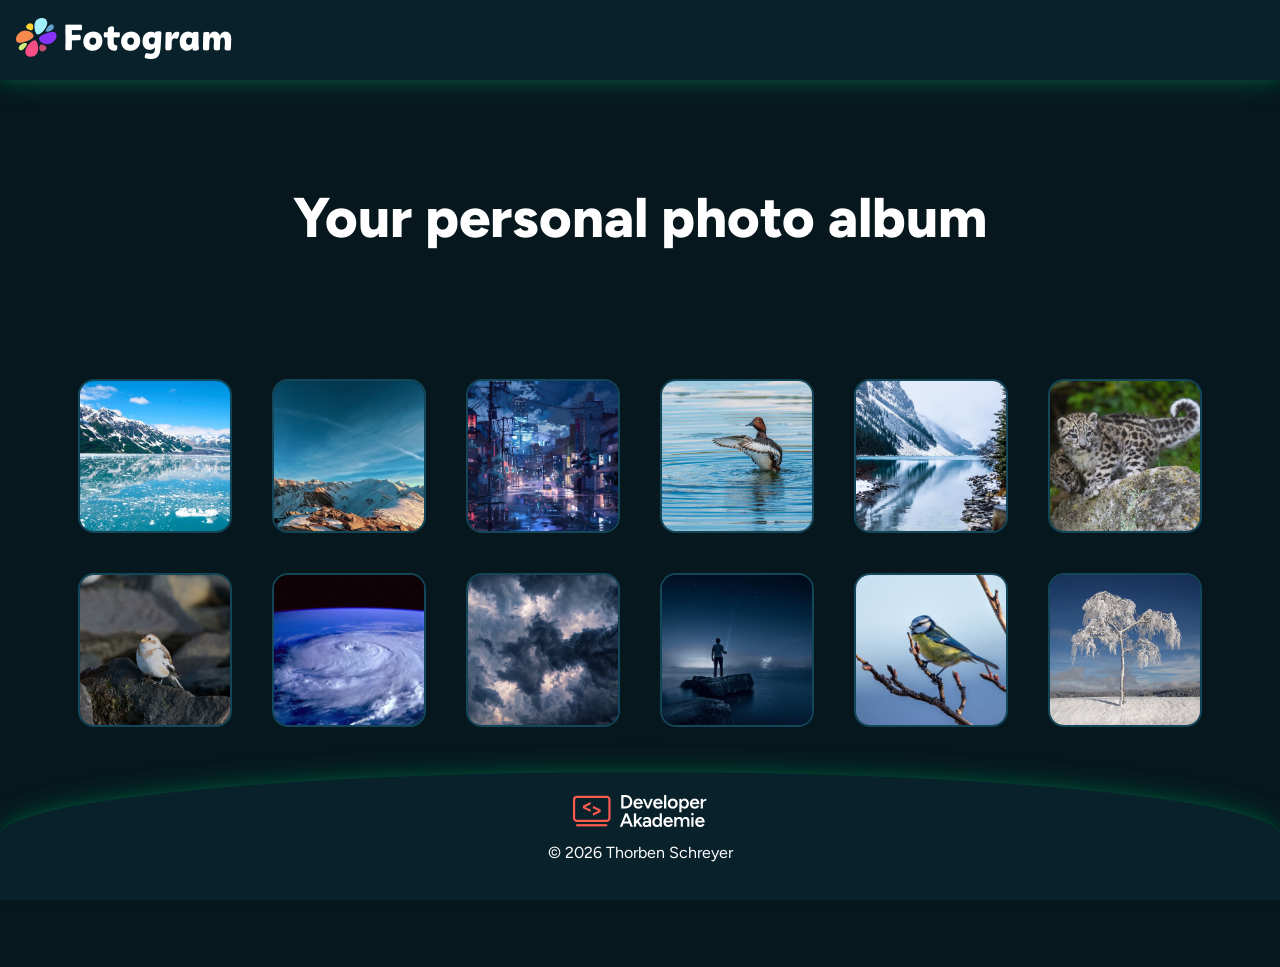
==== index.html @ 9927740f "add aria label add tabindex" ====
<!DOCTYPE html>
<html lang="de">

<head>
    <meta charset="UTF-8">
    <meta name="viewport" content="width=device-width, initial-scale=1.0">
    <link rel="preconnect" href="https://fonts.googleapis.com">
    <link rel="preconnect" href="https://fonts.gstatic.com" crossorigin>
    <link href="https://fonts.googleapis.com/css2?family=Figtree:ital,wght@0,300..900;1,300..900&display=swap"
        rel="stylesheet">
    <link rel="icon" href="./img/favicon_fotogram.png" type="img/png">
    <link rel="stylesheet" href="style.css">
    <title>Fotogram</title>
</head>
<!-- load() loads the images on the page -->

<body onload="load()">
    <header class="main-header">
        <div class="header-img wrapper">
            <img src="./img/fotogram_logo.png" alt="Logo von Fotogram">
        </div>

    </header>

    <section class="wrapper photo-album-section">
        <p class="photo-album-section-p">Your personal photo album</p>

        <div class="thumbnail-section" id="thumbnail-section">
            <dialog id="image-present-dialog" aria-labelledby="image-name">
                <div class="dialog-style">
                    <div class="dialog-wrapper">
                        <header class="dialog-haeder">
                            <h2 id="image-name">Image Name</h2>
                            <button aria-label="Schließen" onclick="closeDialog()" class="close-btn"><img src="./img/close_icon.png"
                                    alt="Icon zum Schließen des Dialogs"></button>
                        </header>

                        <section class="dialog-section" id="dialog-section">
                            <!-- Images are created here by DOM -->
                        </section>

                        <footer class="dialog-footer">
                            <button aria-label="Vorheriges Bild" onclick="lastImg()" class="dialog-forward-button"><img src="./img/arrow_left.png"
                                    alt="Nach link/kleiner bewegen"></button>
                            <p class="img-number" id="img-number"> 1 / 2</p>
                            <button aria-label="Nächstes Bild" onclick="nextImg()" class="dialog-forward-button"><img src="./img/aarrow_right.png"
                                    alt="Nach rechts/größer bewegen"></button>
                        </footer>
                    </div>
                </div>
            </dialog>
    </section>

    <footer class="main-footer">
        <img src="./img/devloper_akademie_logo.png" alt="Logo der Devloper Akademie">
        <p>&copy; 2026 Thorben Schreyer</p>
    </footer>
</body>
<script src="script.js"></script>

</html>
---- style.css ----
/* ===================== STANDARD CLASS ===================== */

* {
  margin: 0px;
  padding: 0px;

  font-family: "Figtree", sans-serif;
}

body {
  height: 100vh;
  background-color: rgba(6, 23, 30);
}

.wrapper {
  margin: 0 auto;
  max-width: 1440px;
}

/* ===================== header-area ===================== */

.main-header {
  display: flex;
  align-items: center;
  height: 80px;
  background-color: rgba(9, 33, 42, 1);
  box-shadow: 0px 0px 1px rgba(10, 249, 137, 0.02),
    0px 2px 4px rgba(10, 249, 137, 0.03), 0px 4px 9px rgba(10, 249, 137, 0.05),
    0px 6px 15px rgba(10, 249, 137, 0.06),
    0px 10px 24px rgba(10, 249, 137, 0.08);
}

.header-img {
  padding-left: 16px;
  width: 100%;
}

/* ===================== footer-area ===================== */

.main-footer {
  display: flex;
  align-items: center;
  flex-direction: column;
  justify-content: center;
  position: absolute;
  bottom: 0px;
  width: 100%;
  height: 128px;
  color: rgba(255, 255, 255, 1);
  background-color: rgba(9, 33, 42, 1);
  border-top-left-radius: 75%;
  border-top-right-radius: 75%;
  box-shadow: 0px -0px 1px rgba(10, 249, 137, 0.02),
    0px -2px 4px rgba(10, 249, 137, 0.03), 0px -4px 9px rgba(10, 249, 137, 0.05),
    0px -6px 15px rgba(10, 249, 137, 0.06),
    0px -10px 24px rgba(10, 249, 137, 0.08);
}

.main-footer p {
  padding: 16px;
}

/* ===================== photo-album-section ===================== */

.photo-album-section {
  display: flex;
  align-items: center;
  flex-direction: column;
  width: 100%;
}
.photo-album-section-p {
  padding-top: 104px;
  padding-bottom: 128px;
  color: rgb(255, 255, 255, 1);
  font-size: 56px;
  font-weight: 800;
}

.thumbnail-section {
  display: flex;
  justify-content: center;
  flex-wrap: wrap;
  gap: 40px;
  max-width: 1440px;
  padding-bottom: 240px;
}

.thumbnail-img {
  object-fit: cover;
  width: 150px;
  height: 150px;
  border-radius: 16px;
  border-radius: 16px;
  border: 2px solid rgba(18, 70, 88, 1);
}

.thumbnail-img:hover {
  border-color: rgba(107, 193, 225);
  box-shadow: 0px 0px 1px rgba(107, 193, 255, 0.01),
    0px 0px 2px rgba(107, 193, 255, 0.02), 0px 0px 5px rgba(107, 193, 255, 0.03),
    0px 0px 10px rgba(107, 193, 255, 0.04),
    0px 0px 15px rgba(107, 193, 255, 0.04),
    0px 0px 22px rgba(107, 193, 255, 0.05),
    0px 0px 30px rgba(107, 193, 255, 0.06),
    0px 0px 39px rgba(107, 193, 255, 0.07),
    0px 0px 49px rgba(107, 193, 255, 0.08);
}

/* ===================== Dialog ===================== */

.dialog-wrapper {
  width: 560px;
}

dialog {
  background-color: unset;
  border: unset;
  margin: auto;
}

dialog::backdrop {
  background: rgba(0, 0, 0, 0.5);;
}

.dialog-style {
  display: flex;
  justify-content: space-between;
  align-items: center;
  flex-direction: column;
  height: 672px;
  width: 688px;
  border-radius: 40px;
  background-color: rgba(9, 33, 42, 1);
}

.dialog-haeder {
  display: flex;
  justify-content: space-between;
  align-items: center;
  padding-top: 72px;
  padding-bottom: 60px;
  color: white;
}

.close-btn {
  display: flex;
  align-items: center;
  justify-content: center;
  width: 32px;
  height: 32px;
  background-color: rgba(9, 33, 42, 1);
  border: none;
  border-radius: 100px;
}

.close-btn:hover {
  background-color: rgba(18, 70, 88, 1); 
}

.close-btn:active {
  background-color: rgba(13, 50, 64, 1); 
}

.dialog-section img {
  padding-bottom: 40px;
  height: 365px;
  width: 100%;
  object-fit: cover;
}

.dialog-footer {
  display: flex;
  justify-content: center;
  align-items: center;
}

.img-number {
  padding-left: 56px;
  padding-right: 56px;
  color: white;
}

.dialog-forward-button {
  display: flex;
  align-items: center;
  justify-content: center;
  width: 60px;
  height: 60px;
  background-color: rgba(253, 91, 79, 0.1);
  border: none;
  border-radius: 100px;
}

.dialog-forward-button:hover {
  background-color: rgba(253, 91, 79, 0.2);
  
}
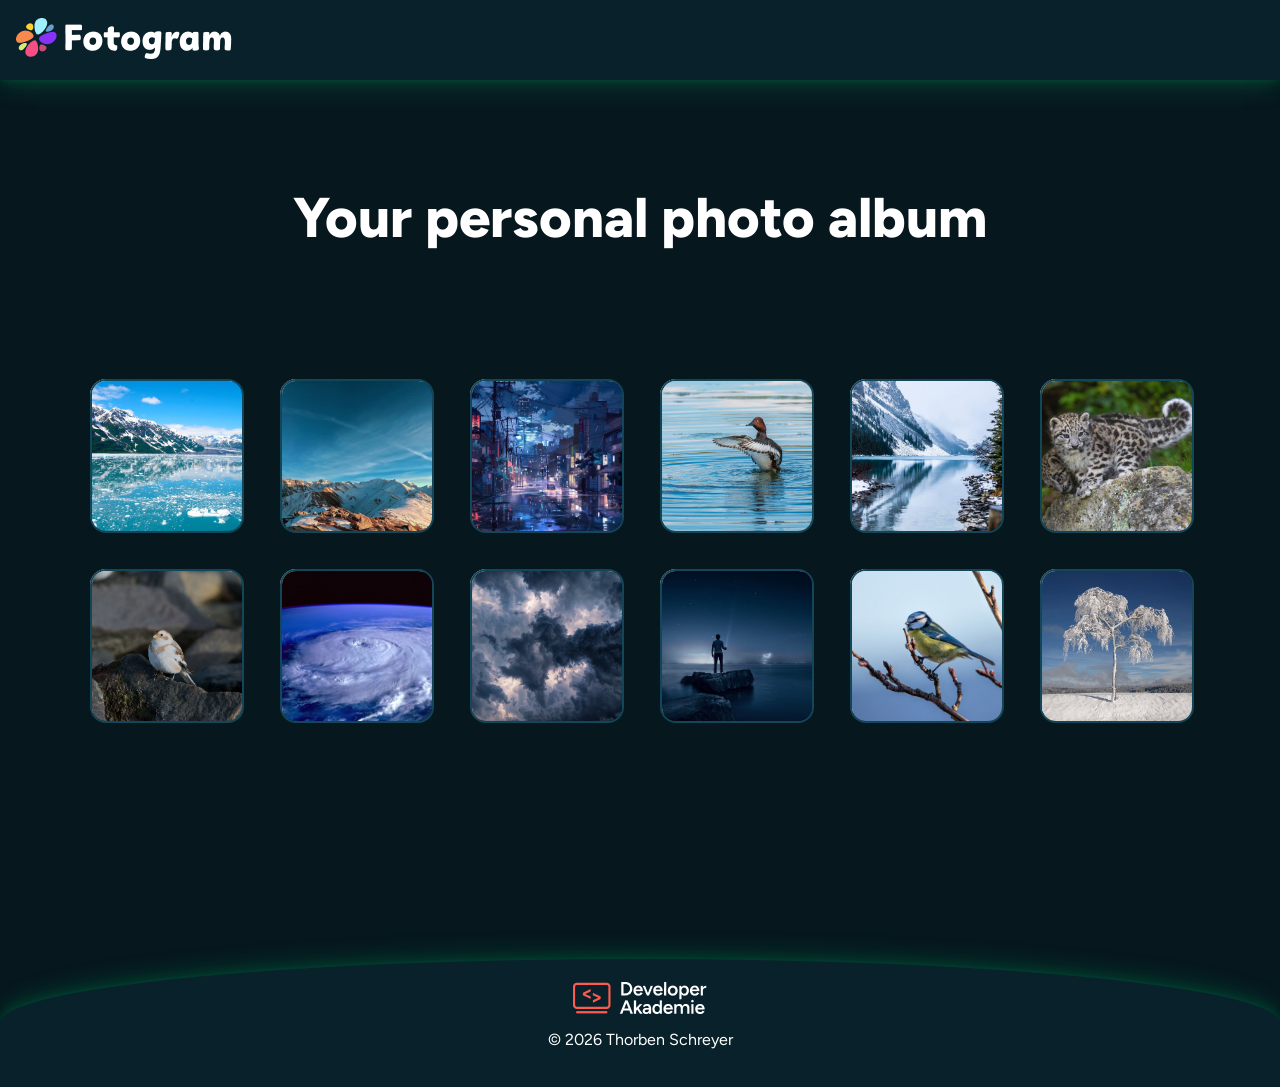
==== commit d98db071: "add inner html and the option to open with enter" ====
--- a/index.html
+++ b/index.html
@@ -23,16 +23,15 @@
     </header>
 
     <section class="wrapper photo-album-section">
-        <p class="photo-album-section-p">Your personal photo album</p>
-
+        <h1 class="photo-album-section-h1">Your personal photo album</h1>
         <div class="thumbnail-section" id="thumbnail-section">
             <dialog id="image-present-dialog" aria-labelledby="image-name">
                 <div class="dialog-style">
                     <div class="dialog-wrapper">
                         <header class="dialog-haeder">
                             <h2 id="image-name">Image Name</h2>
-                            <button aria-label="Schließen" onclick="closeDialog()" class="close-btn"><img src="./img/close_icon.png"
-                                    alt="Icon zum Schließen des Dialogs"></button>
+                            <button aria-label="Schließen" onclick="closeDialog()" class="close-btn"><img
+                                    src="./img/close_icon.png" alt="Icon zum Schließen des Dialogs"></button>
                         </header>
 
                         <section class="dialog-section" id="dialog-section">
@@ -40,17 +39,16 @@
                         </section>
 
                         <footer class="dialog-footer">
-                            <button aria-label="Vorheriges Bild" onclick="lastImg()" class="dialog-forward-button"><img src="./img/arrow_left.png"
-                                    alt="Nach link/kleiner bewegen"></button>
+                            <button aria-label="Vorheriges Bild" onclick="lastImg()" class="dialog-forward-button"><img
+                                    src="./img/arrow_left.png" alt="Nach link/kleiner bewegen"></button>
                             <p class="img-number" id="img-number"> 1 / 2</p>
-                            <button aria-label="Nächstes Bild" onclick="nextImg()" class="dialog-forward-button"><img src="./img/aarrow_right.png"
-                                    alt="Nach rechts/größer bewegen"></button>
+                            <button aria-label="Nächstes Bild" onclick="nextImg()" class="dialog-forward-button"><img
+                                    src="./img/aarrow_right.png" alt="Nach rechts/größer bewegen"></button>
                         </footer>
                     </div>
                 </div>
             </dialog>
     </section>
-
     <footer class="main-footer">
         <img src="./img/devloper_akademie_logo.png" alt="Logo der Devloper Akademie">
         <p>&copy; 2026 Thorben Schreyer</p>
--- a/style.css
+++ b/style.css
@@ -8,8 +8,11 @@
 }
 
 body {
-  height: 100vh;
+  min-height: 100vh;
   background-color: rgba(6, 23, 30);
+  scrollbar-width: 2px;
+  scrollbar-color: white;
+  
 }
 
 .wrapper {
@@ -42,8 +45,7 @@
   align-items: center;
   flex-direction: column;
   justify-content: center;
-  position: absolute;
-  bottom: 0px;
+  margin-bottom: 0px;
   width: 100%;
   height: 128px;
   color: rgba(255, 255, 255, 1);
@@ -68,7 +70,7 @@
   flex-direction: column;
   width: 100%;
 }
-.photo-album-section-p {
+.photo-album-section-h1 {
   padding-top: 104px;
   padding-bottom: 128px;
   color: rgb(255, 255, 255, 1);
@@ -90,8 +92,14 @@
   width: 150px;
   height: 150px;
   border-radius: 16px;
+  border: 2px solid rgba(18, 70, 88, 1);
+}
+
+.thumbnail-btn {
+  border: none;
   border-radius: 16px;
-  border: 2px solid rgba(18, 70, 88, 1);
+  width: 150px;
+  height: 150px;
 }
 
 .thumbnail-img:hover {
@@ -194,4 +202,34 @@
 .dialog-forward-button:hover {
   background-color: rgba(253, 91, 79, 0.2);
   
-}+}
+
+@media (max-width: 750px) {
+  .photo-album-section-h1 {
+    text-align: center;
+    font-size: 48px;
+}
+
+.header-img {
+  text-align: center;
+  padding-left: 16px;
+  width: 100%;
+}
+
+.dialog-style {
+  width: 336px;
+  border-radius: 40px;
+}
+
+.dialog-wrapper {
+  width: 320px;
+}
+
+.close-btn {
+  display: flex;
+  align-items: center;
+  justify-content: space-between;
+}
+
+}
+
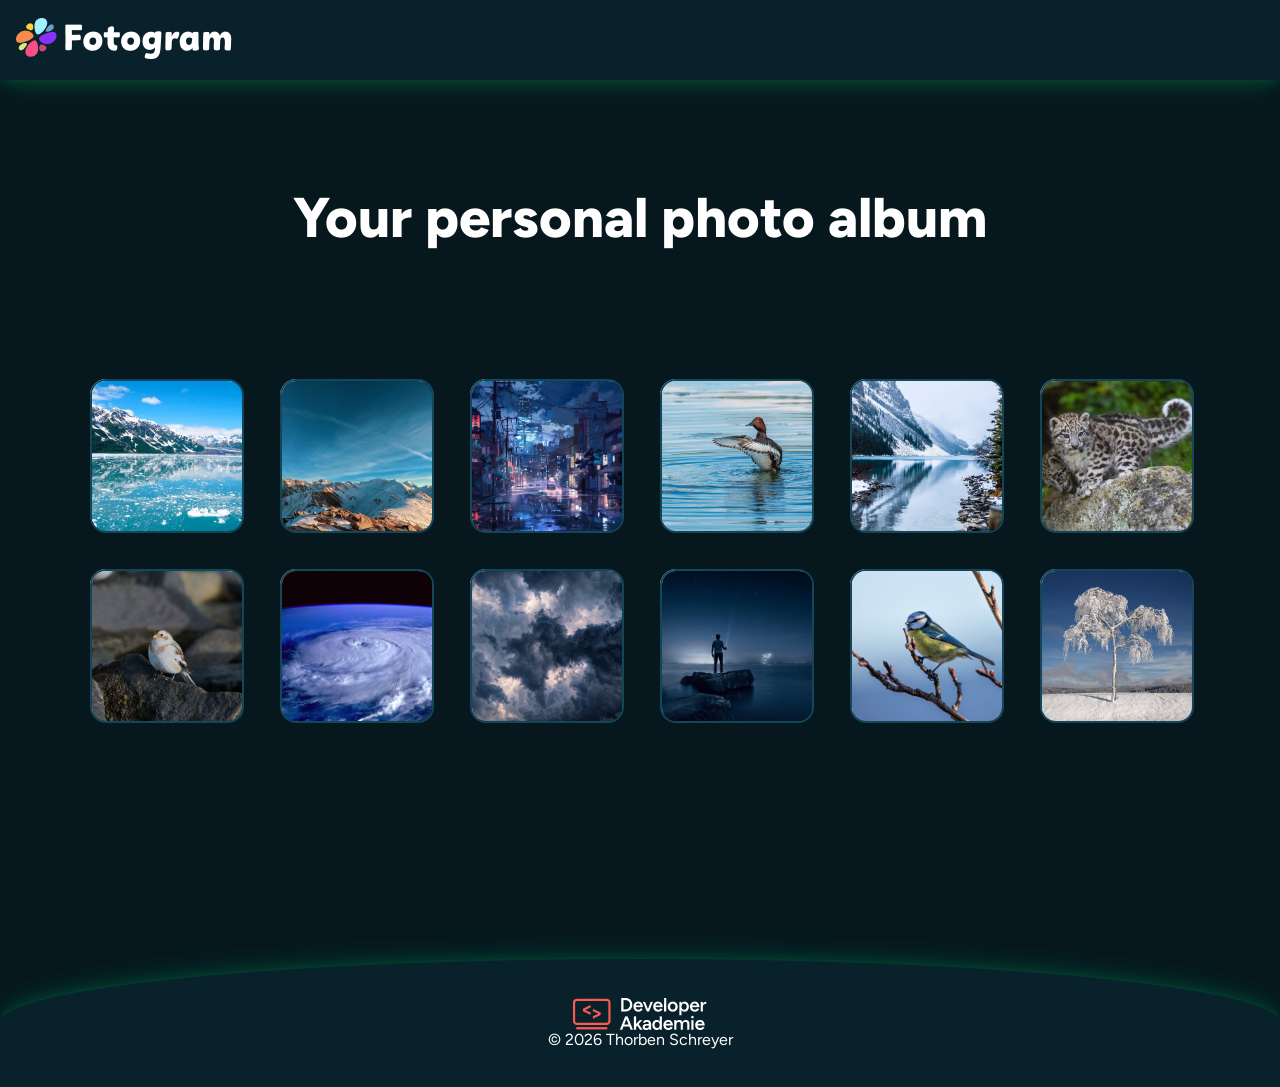
==== commit 32af32b6: "add Templatefunctions" ====
--- a/index.html
+++ b/index.html
@@ -48,6 +48,7 @@
                     </div>
                 </div>
             </dialog>
+        </div>
     </section>
     <footer class="main-footer">
         <img src="./img/devloper_akademie_logo.png" alt="Logo der Devloper Akademie">
--- a/style.css
+++ b/style.css
@@ -1,18 +1,16 @@
 /* ===================== STANDARD CLASS ===================== */
 
 * {
+  padding: 0px;
   margin: 0px;
-  padding: 0px;
-
   font-family: "Figtree", sans-serif;
 }
 
 body {
   min-height: 100vh;
   background-color: rgba(6, 23, 30);
-  scrollbar-width: 2px;
-  scrollbar-color: white;
-  
+  display: flex;
+  flex-direction: column;
 }
 
 .wrapper {
@@ -58,16 +56,13 @@
     0px -10px 24px rgba(10, 249, 137, 0.08);
 }
 
-.main-footer p {
-  padding: 16px;
-}
-
 /* ===================== photo-album-section ===================== */
 
 .photo-album-section {
   display: flex;
   align-items: center;
   flex-direction: column;
+  flex: 1;
   width: 100%;
 }
 .photo-album-section-h1 {
@@ -93,6 +88,7 @@
   height: 150px;
   border-radius: 16px;
   border: 2px solid rgba(18, 70, 88, 1);
+  cursor: pointer;
 }
 
 .thumbnail-btn {
@@ -127,7 +123,7 @@
 }
 
 dialog::backdrop {
-  background: rgba(0, 0, 0, 0.5);;
+  background: rgba(0, 0, 0, 0.5);
 }
 
 .dialog-style {
@@ -146,7 +142,6 @@
   justify-content: space-between;
   align-items: center;
   padding-top: 72px;
-  padding-bottom: 60px;
   color: white;
 }
 
@@ -159,18 +154,20 @@
   background-color: rgba(9, 33, 42, 1);
   border: none;
   border-radius: 100px;
+  cursor: pointer;
 }
 
 .close-btn:hover {
-  background-color: rgba(18, 70, 88, 1); 
+  background-color: rgba(18, 70, 88, 1);
 }
 
 .close-btn:active {
-  background-color: rgba(13, 50, 64, 1); 
+  background-color: rgba(13, 50, 64, 1);
 }
 
 .dialog-section img {
   padding-bottom: 40px;
+  padding-top: 40px;
   height: 365px;
   width: 100%;
   object-fit: cover;
@@ -197,39 +194,64 @@
   background-color: rgba(253, 91, 79, 0.1);
   border: none;
   border-radius: 100px;
+  cursor: pointer;
 }
 
 .dialog-forward-button:hover {
   background-color: rgba(253, 91, 79, 0.2);
-  
 }
 
 @media (max-width: 750px) {
   .photo-album-section-h1 {
     text-align: center;
     font-size: 48px;
-}
-
-.header-img {
-  text-align: center;
-  padding-left: 16px;
-  width: 100%;
-}
-
-.dialog-style {
-  width: 336px;
-  border-radius: 40px;
-}
-
-.dialog-wrapper {
-  width: 320px;
-}
-
-.close-btn {
-  display: flex;
-  align-items: center;
-  justify-content: space-between;
-}
-
-}
-
+  }
+
+  .header-img {
+    text-align: center;
+    padding-left: 16px;
+    width: 100%;
+  }
+
+  .dialog-style {
+    width: 336px;
+    border-radius: 40px;
+  }
+
+  .dialog-wrapper {
+    width: 320px;
+  }
+
+  .close-btn {
+    display: flex;
+    align-items: center;
+    justify-content: space-between;
+  }
+}
+
+@media (max-width: 375px) {
+  .photo-album-section-h1 {
+    text-align: center;
+    font-size: 40px;
+  }
+
+  .dialog-style {
+    width: 280px;
+    border-radius: 40px;
+  }
+
+  .dialog-wrapper {
+    width: 260px;
+  }
+
+  .close-btn {
+    display: flex;
+    align-items: center;
+    justify-content: space-between;
+  }
+
+  .img-number {
+    padding-left: 32px;
+    padding-right: 32px;
+}
+}
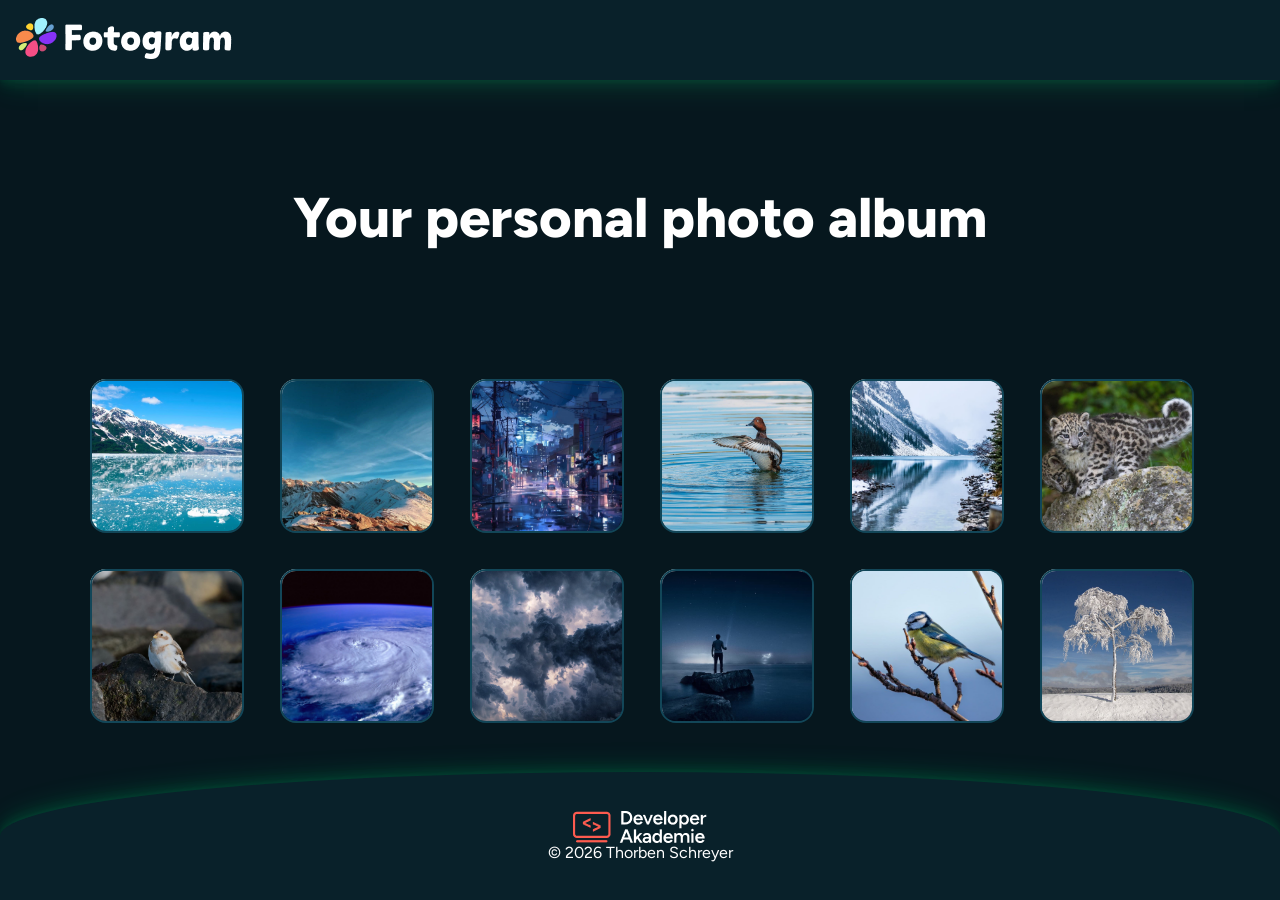
==== commit ebd2089e: "move script to top and add padding to thumbnail section" ====
--- a/index.html
+++ b/index.html
@@ -10,7 +10,9 @@
         rel="stylesheet">
     <link rel="icon" href="./img/favicon_fotogram.png" type="img/png">
     <link rel="stylesheet" href="style.css">
+    <script src="script.js" defer></script>
     <title>Fotogram</title>
+
 </head>
 <!-- load() loads the images on the page -->
 
@@ -25,36 +27,38 @@
     <section class="wrapper photo-album-section">
         <h1 class="photo-album-section-h1">Your personal photo album</h1>
         <div class="thumbnail-section" id="thumbnail-section">
-            <dialog id="image-present-dialog" aria-labelledby="image-name">
-                <div class="dialog-style">
-                    <div class="dialog-wrapper">
-                        <header class="dialog-haeder">
-                            <h2 id="image-name">Image Name</h2>
-                            <button aria-label="Schließen" onclick="closeDialog()" class="close-btn"><img
-                                    src="./img/close_icon.png" alt="Icon zum Schließen des Dialogs"></button>
-                        </header>
 
-                        <section class="dialog-section" id="dialog-section">
-                            <!-- Images are created here by DOM -->
-                        </section>
+        </div>
 
-                        <footer class="dialog-footer">
-                            <button aria-label="Vorheriges Bild" onclick="lastImg()" class="dialog-forward-button"><img
-                                    src="./img/arrow_left.png" alt="Nach link/kleiner bewegen"></button>
-                            <p class="img-number" id="img-number"> 1 / 2</p>
-                            <button aria-label="Nächstes Bild" onclick="nextImg()" class="dialog-forward-button"><img
-                                    src="./img/aarrow_right.png" alt="Nach rechts/größer bewegen"></button>
-                        </footer>
-                    </div>
+        <dialog id="dialog" aria-labelledby="image-name">
+            <div class="dialog-style">
+                <div class="dialog-wrapper">
+                    <header class="dialog-haeder">
+                        <h2 id="image-name">Image Name</h2>
+                        <button aria-label="Schließen" onclick="closeDialog()" class="close-btn"><img
+                                src="./img/close_icon.png" alt="Icon zum Schließen des Dialogs"></button>
+                    </header>
+
+                    <section class="dialog-section" id="dialog-section">
+                        <!-- Images are created here by DOM -->
+                    </section>
+
+                    <footer class="dialog-footer">
+                        <button aria-label="Vorheriges Bild" onclick="lastImg()" class="dialog-forward-button"><img
+                                src="./img/arrow_left.png" alt="Nach link/kleiner bewegen"></button>
+                        <p class="img-number" id="img-number"> 1 / 2</p>
+                        <button aria-label="Nächstes Bild" onclick="nextImg()" class="dialog-forward-button"><img
+                                src="./img/aarrow_right.png" alt="Nach rechts/größer bewegen"></button>
+                    </footer>
                 </div>
-            </dialog>
-        </div>
+            </div>
+        </dialog>
+
     </section>
     <footer class="main-footer">
         <img src="./img/devloper_akademie_logo.png" alt="Logo der Devloper Akademie">
         <p>&copy; 2026 Thorben Schreyer</p>
     </footer>
 </body>
-<script src="script.js"></script>
 
 </html>
--- a/style.css
+++ b/style.css
@@ -79,7 +79,7 @@
   flex-wrap: wrap;
   gap: 40px;
   max-width: 1440px;
-  padding-bottom: 240px;
+  padding: 0px 16px;
 }
 
 .thumbnail-img {
@@ -253,5 +253,13 @@
   .img-number {
     padding-left: 32px;
     padding-right: 32px;
-}
-}+  }
+
+  .dialog-haeder {
+    padding-top: 16px;
+  }
+
+  .dialog-style {
+    height: 576px;
+  }
+}
